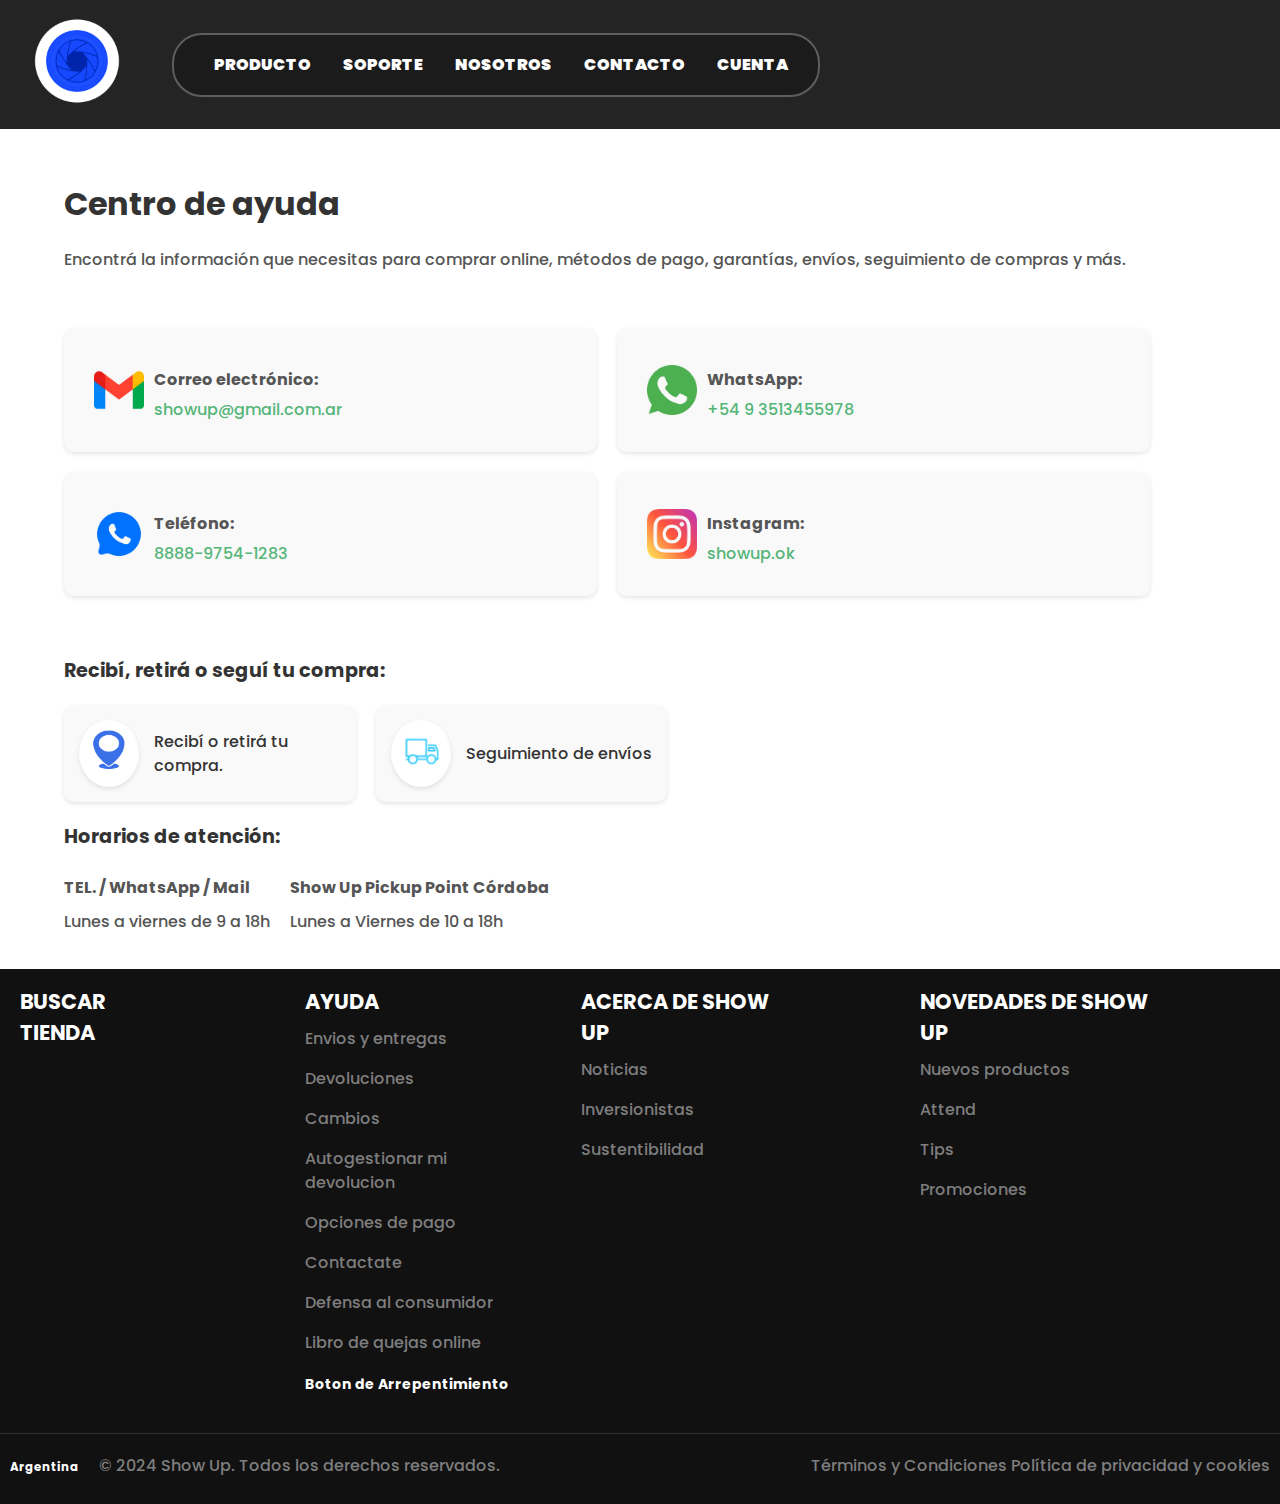
==== Contacto.html @ 89c9495c "Add files via upload" ====
<!DOCTYPE html>
<html lang="es">
<head>
    <meta charset="UTF-8">
    <meta name="viewport" content="width=device-width, initial-scale=1.0">
    <title>Centro de ayuda</title>
    <link rel="stylesheet" href="contacto.css">
    <link rel="stylesheet" href="Navbar.css">
    <link rel="stylesheet" href="footer.css">
    <link rel="shortcut icon" href="imagenes/be (4).png" type="image/x-icon">
    <link rel="preconnect" href="https://fonts.googleapis.com">
<link rel="preconnect" href="https://fonts.gstatic.com" crossorigin>
<link href="https://fonts.googleapis.com/css2?family=Poppins:ital,wght@0,100;0,200;0,300;0,400;0,500;0,600;0,700;0,800;0,900;1,100;1,200;1,300;1,400;1,500;1,600;1,700;1,800;1,900&display=swap" rel="stylesheet">
</head>
<body>
    <header>
        <nav class="navbar">
            <a href="index.html">
                <img src="imagenes/be (6).png" alt="FitLife Logo" class="logo">
            </a>
            <!-- Botón de menú hamburguesa -->
            <button class="menu-toggle" id="menu-toggle">
                ☰
            </button>
            <!-- Enlaces de navegación -->
            <ul class="nav-links" id="nav-links">
                <li><a href="Producto.html">Producto</a></li>
                <li><a href="Soporte.html">Soporte</a></li>
                <li><a href="Nosotros.html">Nosotros</a></li>
                <li><a href="Contacto.html">Contacto</a></li>
                <li><a href="dashusuario.html">Cuenta</a></li>
            </ul>
        </nav>
    </header>
    

    <section class="help-center">
        <div class="contain">
            <h1>Centro de ayuda</h1>
            <p>Encontrá la información que necesitas para comprar online, métodos de pago, garantías, envíos, seguimiento de compras y más.</p>
            
            <div class="contact-info">
                <div class="contact-method">
                    <img src="imagenes/correo-icon.png" alt="Correo electrónico" class="icon">
                    <div class="contact-metod-info">
                        <p>Correo electrónico:</p>
                        <a href="mailto:showup@gmail.com.ar">showup@gmail.com.ar</a>
                    </div>
                </div>
                <div class="contact-method">
                    <img src="imagenes/whatsapp-icon.png" alt="WhatsApp" class="icon">
                    <div class="contact-metod-info">
                        <p>WhatsApp:</p>
                        <a href="https://wa.me/5493513455978">+54 9 3513455978</a>
                    </div>
                </div>
                <div class="contact-method">
                    <img src="imagenes/phone-icon.png" alt="Teléfono" class="icon">
                    <div class="contact-metod-info">
                        <p>Teléfono:</p>
                        <a href="tel:888897541283">8888-9754-1283</a>
                    </div>
                </div>
                <div class="contact-method">
                    <img src="imagenes/instagram-icon.png" alt="Instagram" class="icon">
                    <div class="contact-metod-info">
                        <p>Instagram:</p>
                        <a href="https://www.instagram.com/showup.ok/">showup.ok</a>
                    </div>
                </div>
            </div>

            <div class="pickup-points">
                <div class="purchase-info">
                    <h3>Recibí, retirá o seguí tu compra:</h3>
                    <div class="purchase-options">
                        <div class="option">
                            <div class="icon-container">
                                <img src="imagenes/pickout.png" alt="Recibí o retirá tu compra">
                            </div>
                            <p>Recibí o retirá tu compra.</p>
                        </div>
                        <div class="option">
                            <div class="icon-container">
                                <img src="imagenes/carro.png" alt="Seguimiento de envíos">
                            </div>
                            <p>Seguimiento de envíos</p>
                        </div>
                    </div>
                </div>
                <div class="abajo">
                    <h3>Horarios de atención:</h3>
                    <div class="abajo2">
                        <div class="hours">
                            <p><strong>TEL. / WhatsApp / Mail</strong></p>
                            <p>Lunes a viernes de 9 a 18h</p>
                        </div>
                        <div class="pickup-point">
                            <p><strong>Show Up Pickup Point Córdoba</strong></p>
                            <p>Lunes a Viernes de 10 a 18h</p>
                        </div>
                    </div>
                </div>
            </div>
        </div>
    </section>

    <footer>
        <div class="footer-container">
          
          <div class="boxes">
            <div class="box">
              <h2>BUSCAR TIENDA</h2>
            </div>
            <div class="box">
              <h2>AYUDA</h2>
              <p>Envios y entregas</p>
              <p>Devoluciones</p>
              <p>Cambios</p>
              <p>Autogestionar mi devolucion</p>
              <p>Opciones de pago</p>
              <p>Contactate</p>
                <p>Defensa al consumidor</p>
                <p>Libro de quejas online</p>
                <h4>Boton de Arrepentimiento</h4>
            </div>
            <div class="box">
              <h2>ACERCA DE SHOW UP</h2>
              <p>Noticias</p>
              <p>Inversionistas</p>
              <p>Sustentibilidad</p>
            </div>
            <div class="box">
              
              <h2>NOVEDADES DE SHOW UP</h2>
              <p>Nuevos productos</p>
              <p>Attend</p>
              <p>Tips</p>
              <p>Promociones</p>
            
            </div>
            <div class="box2">
              <div class="social-iconss">
              </div>
            
            </div>
          </div>
         
        </div>
      
      
      
      <section class="final">

        <div class="parteuno">

          <h3>Argentina</h3>
          <p class="derechos">© 2024 Show Up. Todos los derechos reservados.</p>

        </div>

        <div class="partedos">

          <p>
            Términos y Condiciones
            Política de privacidad y cookies</p>

        </div>


      </section>
      
      </footer>

    <script>
        const menuToggle = document.querySelector('.menu-toggle');
        const navLinks = document.querySelector('.nav-links');
    
        menuToggle.addEventListener('click', () => {
            navLinks.classList.toggle('active'); // Activa/desactiva el menú
        });
    </script>
</body>
</html>
---- contacto.css ----
/* General */
body {
    font-family: "Poppins", sans-serif;
    font-weight: 500;
    font-style: normal;    background-color: #f4f4f4;
    margin: 0;
    padding: 0;
}

.help-center {
    background-color: #ffffff;
    padding-top: 30px;
    padding-bottom: 30px;
    width: 100%;
    margin: 0 auto;
    display: flex;
    flex-direction: column;
    align-items: center;
}

.contain {
    width: 90%;
    max-width: 1300px;
    display: flex;
    flex-direction: column;
    justify-content: center;
    align-items: start;
}

/* Headers */
h1 {
    font-size: 2rem;
    color: #333;
    text-align: start;
    margin-bottom: 10px;
}

p {
    font-size: 1rem;
    color: #555;
    line-height: 1.5;
    margin-top: 10px;
}

/* Contact Info */
.contact-info {
    display: flex;
    flex-wrap: wrap;
    gap: 20px;
    margin: 40px 0;
}

.contact-method {
    background-color: #f9f9f9;
    padding: 30px;
    border-radius: 10px;
    display: flex;
    align-items: center;
    box-shadow: 0 2px 4px rgba(0, 0, 0, 0.1);
    width: calc(50% - 20px);
    box-sizing: border-box;
}

.contact-metod-info {
    margin-left: 10px;
}

.contact-method img {
    width: 50px;
    height: 50px;
}

.contact-method p {
    font-weight: bold;
    margin-bottom: 5px;
}

.contact-method a {
    color: #55b679;
    text-decoration: none;
}

.contact-method a:hover {
    text-decoration: underline;
}

/* Pickup Points */
.purchase-info {
    margin-top: 20px;
}

.purchase-info h3 {
    font-size: 1.2rem;
    color: #333;
    margin-bottom: 15px;
}

.purchase-options {
    display: flex;
    flex-wrap: wrap;
    gap: 20px;
    margin-top: 20px;
}

.option {
    background-color: #f9f9f9;
    padding: 15px;
    border-radius: 10px;
    display: flex;
    align-items: center;
    box-shadow: 0 2px 4px rgba(0, 0, 0, 0.1);
    width: calc(50% - 20px);
    box-sizing: border-box;
}

.icon-container {
    background-color: #ffffff;
    border-radius: 50%;
    box-shadow: 0 2px 4px rgba(0, 0, 0, 0.1);
    padding: 10px;
    margin-right: 15px;
}

.icon-container img {
    width: 40px;
    height: 40px;
}

.option p {
    margin: 0;
    font-size: 1rem;
    color: #333;
}

/* Horarios */
.abajo h3 {
    font-size: 1.2rem;
    color: #333;
    margin-bottom: 15px;
}

.abajo2 {
    display: flex;
    flex-wrap: wrap;
    gap: 20px;
}

.hours p, .pickup-point p {
    margin-bottom: 10px;
}

.hours, .pickup-point {
    padding: 0;
    border-radius: 8px;
    width: auto;
}





/* Responsivo para móviles */
@media (max-width: 768px) {
    h1 {
        font-size: 1.8rem;
    }

    .contact-method {
        width: 100%;
    }

    .contact-method img {
        width: 40px;
        height: 40px;
    }

    .contact-method p {
        font-size: 0.9rem;
    }

    

    .contact-info {
        width: 100%;
        flex-direction: column;
        gap: 15px;
    }

    .abajo2 {
        flex-direction: column;
    }
    
    .pickup-points {
        width: 100%;
    }

    .purchase-info {
        width: 100%;
    }

    .purchase-info h3, .abajo h3 {
        font-size: 1rem;
    
    }
    
    .purchase-options {
        width: 100%;
        flex-direction: column;
        
        gap: 10;
    }
    .option {
        width: 100%;
    }
}

@media (max-width: 480px) {
    h1 {
        font-size: 1.5rem;
    }

    .option p {
        font-size: 0.9rem;
    }

    .contact-method a {
        font-size: 0.85rem;
    }

    .navbar {
        padding: 10px;
    }
}
---- Navbar.css ----
/* Estilos de la navbar */
.navbar {
    display: flex;
    align-items: center;
    padding: 1rem 2rem;
    position: relative;
    z-index: 100; /* Siempre encima */
    background-color: #242424; /* Fondo general */
    font-family: "Poppins", sans-serif;
    font-weight: 500;
    font-style: normal;
}

/* Logo de la navbar */
.logo {
    width: 90px;
    height: auto;
}

/* Enlaces de navegación en pantallas grandes */
.nav-links {
    display: flex;
    gap: 2rem;
    list-style: none;
    background-color: #1B1B1B; /* Fondo del óvalo */
    height: 60px;
    align-items: center;
    justify-content: center;
    border-radius: 30px;
    padding-right: 30px;
    margin-left: 50px;
    border: 2px solid #5e5e5e;
}

.nav-links a {
    color: #fff;
    text-decoration: none;
    text-transform: uppercase;
    font-weight: 850;
    font-size: 1rem;
    cursor: pointer;
}

.nav-links a:hover {
    color: #167bffe3;
    transition: 0.5s;
}

/* Menú hamburguesa (solo en móvil) */
.menu-toggle {
    display: none;
    background: none;
    border: none;
    font-size: 2rem;
    color: #fff;
    cursor: pointer;
}

/* Estilos para la barra de navegación en pantallas móviles */
@media (max-width: 768px) {
    /* Mostrar el botón hamburguesa y posicionarlo a la derecha */
    .menu-toggle {
        display: block;
        position: absolute;
        top: 50%;
        right: 2rem;
        transform: translateY(-50%);
        z-index: 200;
    }

    /* Configuración del menú desplegable */
    .nav-links {
        flex-direction: column;
        position: absolute;
        top: 120px;
        right: 0;
        background-color: #1B1B1B;
        width: 100%;
        height: auto;
        display: none; /* Oculto por defecto */
        border-radius: 0;
        padding: 1rem 0;
        margin: 0;
        border: none;
    }

    .nav-links.active {
        display: flex;
    }

    .nav-links li {
        text-align: center;
        margin: 0.5rem 0;
    }

    .nav-links a {
        font-size: 1.2rem;
    }

    .nav-links li {
        padding: 1rem;
        border-bottom: 1px solid #5e5e5e;
    }

    .nav-links a:hover {
        color: #167bffe3;
    }
}
---- footer.css ----
footer {
    background-color: #111111;
    color: white;
    margin-top: -5px;
    font-family: "Poppins", sans-serif;
    font-weight: 500;
    font-style: normal;
}

.footer-container {
    display: flex;
    justify-content: space-between;
    align-items: center;
}

.boxes {
    display: flex;
}

.box {
    padding: 0px 20px 20px 20px;
    margin-top: 0px;
    font-size: 14px;
}

.box h2 {
    margin-bottom: 10px;
    margin-right: 80px;
}

/* Estilos para los iconos */
.social-icons {
    display: flex;
}

.social-icons a {
    margin-left: 10px;
}

.social-icons img {
    width: 30px; /* Ajusta el tamaño de los iconos según tu preferencia */
    height: 30px; /* Ajusta el tamaño de los iconos según tu preferencia */
}

/* Estilos para los iconos */
.social-icons {
    display: flex;
}

.social-icons i {
    margin-left: 10px;
    font-size: 25px; /* Tamaño de los iconos */
}

footer p {
    color: #7E7E7E;
}

.box2 {
    font-size: 14px;
    margin-top: 10px;
}

.anuncioss2 {
    display: flex;
    justify-content: center;
}

.anuncios2 {
    display: flex;
    justify-self: center;
    width: 95%;
    height: 400px;
    align-items: center;
    background-image: url(anuncio2.jpg);
    background-repeat: no-repeat;
    background-size: contain;
}

.hrr {
    color: gray;
}

.final {
    display: flex;
    flex-direction: row;
    justify-content: space-between;
    border-top: 1px solid #333;
    padding: 10px;
}

.parteuno {
    font-size: 10px;
    flex-direction: row;
    display: flex;
    align-items: baseline;
}

.parteuno p {
    margin-left: 20px;
}

.partedos {
    float: left;
    font-size: 10px;
}

/* Media Queries para pantallas móviles */
@media (max-width: 768px) {
    footer {
        padding: 20px;
    }

    .footer-container {
        flex-direction: column;  /* Apilar elementos en vertical en móvil */
        align-items: flex-start; /* Alinear a la izquierda */
    }

    .boxes {
        flex-direction: column; /* Apilar las cajas verticalmente */
        width: 100%; /* Hacer las cajas más anchas */
    }

    .box {
        width: 100%; /* Ancho completo */
        margin-bottom: 15px; /* Espacio entre las cajas */
        padding: 0;
    }

    .box h2 {
        margin-right: 0; /* Quitar margen a la derecha */
        margin-left: 0;  /* Alinear título a la izquierda */
    }

    .social-icons {
        flex-direction: column;  /* Apilar los iconos en vertical */
        align-items: flex-start;  /* Alinear los iconos a la izquierda */
    }

    .social-icons a {
        margin-left: 0;  /* Alinear los iconos a la izquierda */
        margin-bottom: 10px; /* Espacio entre iconos */
    }

    .box2 {
        width: 100%; /* Ancho completo */
        margin-left: 0; /* Eliminar margen izquierdo */
    }

    .final {
        flex-direction: column; /* Apilar los elementos de la parte final */
        align-items: flex-start; /* Alinear el texto a la izquierda */
    }

    .parteuno {
        display: flex;
        flex-direction: column;
        font-size: 12px; /* Ajustar tamaño de fuente para móviles */
        margin-left: 0; /* Alinear el texto a la izquierda */
    }
    .partedos {
        font-size: 12px; /* Ajustar tamaño de fuente para móviles */
        margin-left: 0; /* Alinear el texto a la izquierda */
    }

    .parteuno p, .partedos p {
        margin-left: 0; /* Eliminar márgenes laterales */
    }
}
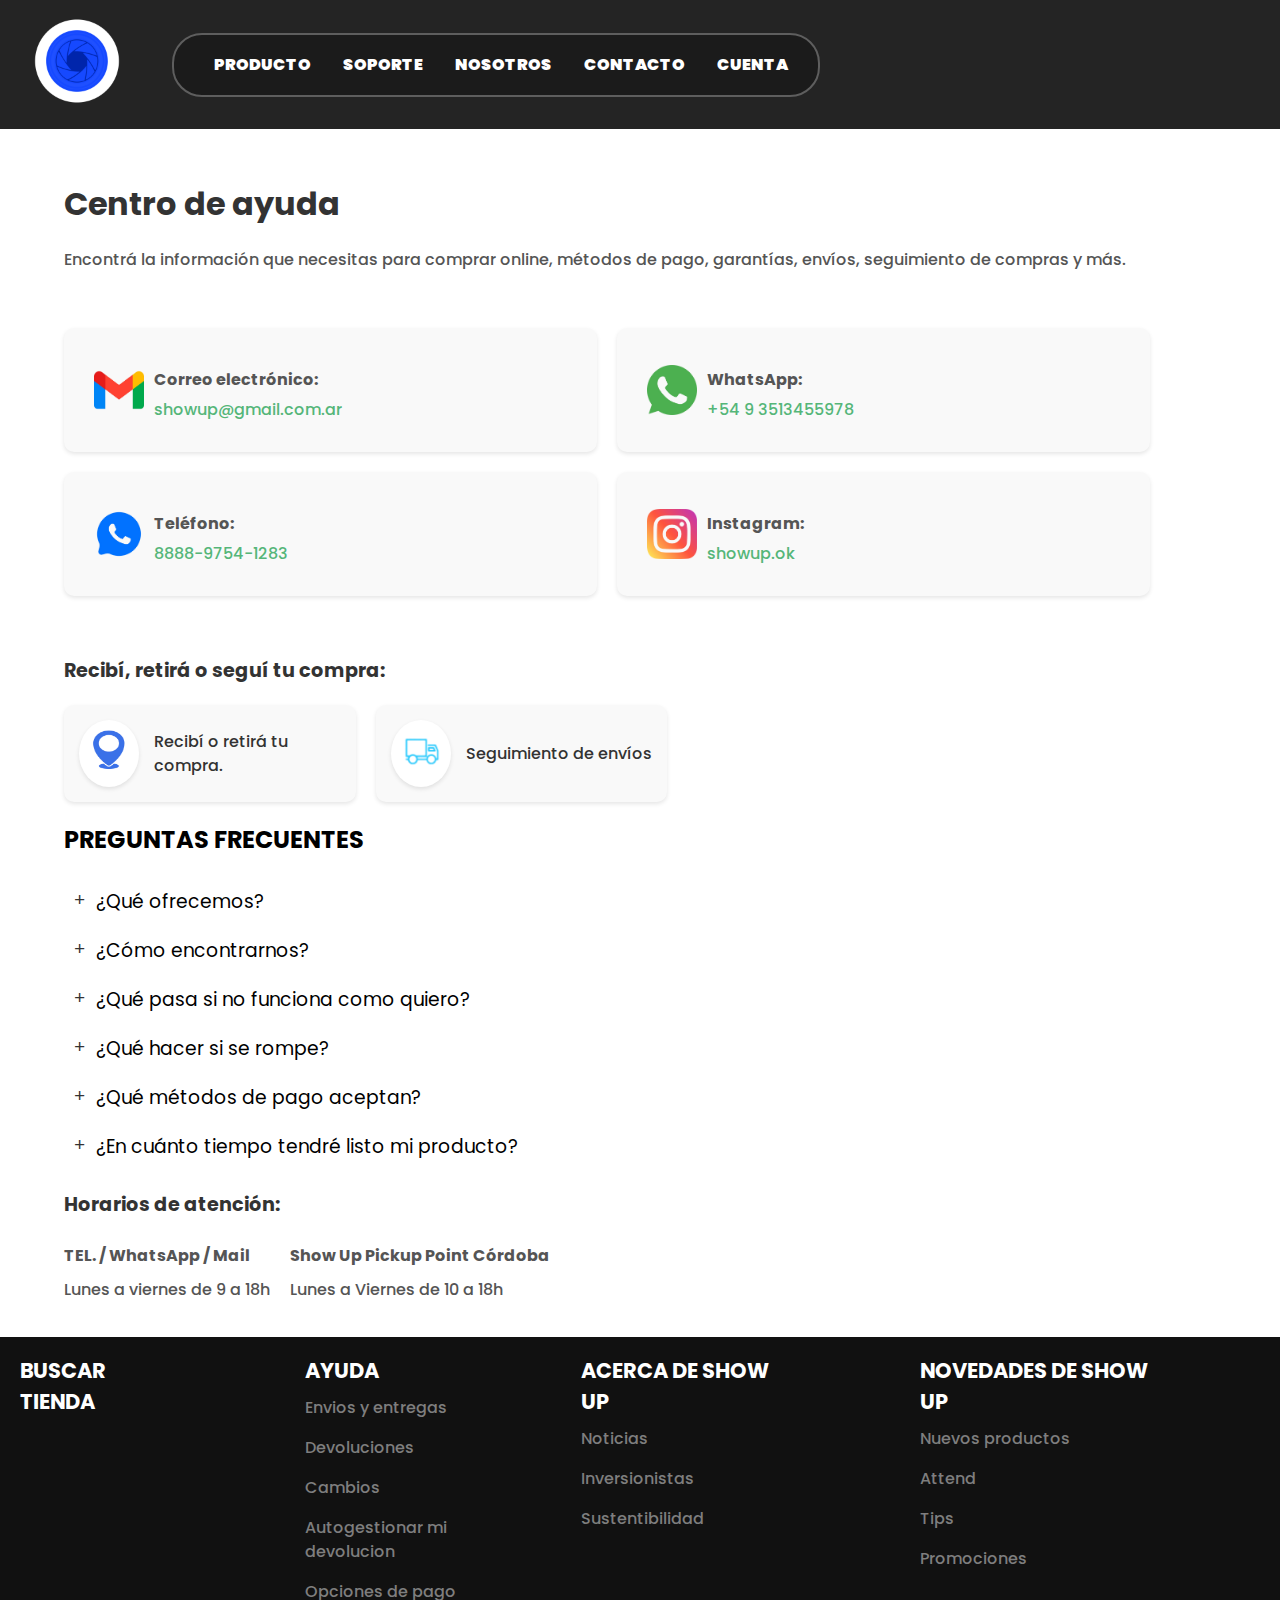
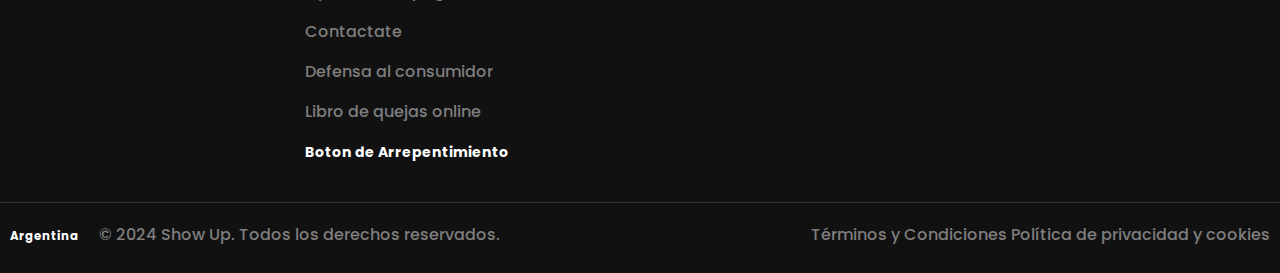
==== commit 8848ef7b: "Update Contacto.html" ====
--- a/Contacto.html
+++ b/Contacto.html
@@ -88,6 +88,24 @@
                         </div>
                     </div>
                 </div>
+
+    <section class="faqs">
+
+<h2>PREGUNTAS FRECUENTES</h2>
+
+                    <div id="ss360-smartFaq"></div>
+                    <script type="application/ld+json" id="ss360FaqData">{"@context": "http://schema.org/","@type": "FAQPage", "mainEntity": [{"@type":"Question","name":"¿Qué ofrecemos?","genre":"","acceptedAnswer":{"@type":"Answer","text":"Attend, El producto que solucionará tu vida. Escanea y compara información biométrica que logra capturar la IA para así compararla con otros datos guardados en la base de datos y así saber si la persona que está intentando ingresar está en la lista o no. Esa parte de programación es lo más destacado. Esta información se muestra además en una página programada por nosotros mismos.\n"},"identifier":6466287},{"@type":"Question","name":"¿Cómo encontrarnos?","genre":"","acceptedAnswer":{"@type":"Answer","text":"A través de nuestras redes sociales como “showup.ok” en instagram, “showup” en facebook y en nuestra página web."},"identifier":5708932},{"@type":"Question","name":"¿Qué pasa si no funciona como quiero?","genre":"","acceptedAnswer":{"@type":"Answer","text":"Ofrecemos ayuda y orientación para la instalación y mantenimiento del producto, además enseñamos al momento de entregarlo el funcionamiento de Attend. \n"},"identifier":933521},{"@type":"Question","name":"¿Qué hacer si se rompe?","genre":"","acceptedAnswer":{"@type":"Answer","text":"Ofrecemos una garantía de hasta 6 meses, comunícanoslo, y vamos a estar ahí para solucionarlo.\n"},"identifier":116434},{"@type":"Question","name":"¿Qué métodos de pago aceptan? ","genre":"","acceptedAnswer":{"@type":"Answer","text":"Efectivo, Débito, Crédito y transferencia.\n"},"identifier":5809075},{"@type":"Question","name":"¿En cuánto tiempo tendré listo mi producto?","genre":"","acceptedAnswer":{"@type":"Answer","text":"El producto es enviado a toda Argentina y en menos de 2 semanas ya tendrá el producto.\n"},"identifier":5403181}]}</script>
+                    <script type="application/javascript"> function ss360SearchFaq(e, searchType) { var sfcn = 'ss360-search-found'; var sffrd = 'ss360-search-filtered'; var query = ''; var idSearch = false; if (e !== undefined && e.target !== undefined) { query = e.target.value; } else { query = e; idSearch = true; } if (searchType !== undefined && searchType === 'query') { idSearch = false; } if (!idSearch) { query = query.toLowerCase().trim(); var urlSearch = window.location.search; if (urlSearch.indexOf('faq-query') > -1) { urlSearch = urlSearch.replace(/faq-query=(.*)/,'faq-query=' + query) } else { if (urlSearch.indexOf('?') > -1) { urlSearch += '&'; } else { urlSearch += '?'; } urlSearch += 'faq-query=' + query; } window.history.pushState('', '', urlSearch); } var faqSearch = query.split(' '); document.querySelectorAll('.ss360-qa').forEach(function (item) { var t = item.textContent.toLowerCase(); var match = query.length > 0; if (idSearch) { match = item.id === 'ss360-qa-' + query; } else { for (var i = 0; i < faqSearch.length; i++) { if (t.indexOf(faqSearch[i]) < 0) { match = false; break; } } } if (match) { if (!item.classList.contains(sfcn)) { item.classList.add(sfcn); } item.classList.remove(sffrd); } else { item.classList.remove(sfcn); if (query.length > 0) { item.classList.add(sffrd) } else { item.classList.remove(sffrd); } } }); } function ss360BuildFaq() { var faqContainer = document.getElementById('ss360-smartFaq'); faqContainer.innerHTML = ''; function qaClickListener(e) { if (this.className.indexOf('ss360-qa-active') > -1 || this.className.indexOf('ss360-search-found') > -1) { this.className = this.className.replace(' ss360-qa-active', ''); this.className = this.className.replace(' ss360-search-found', ''); } else if (this.className.indexOf('ss360-qa') > -1) { this.className += ' ss360-qa-active' } } var ldjson = document.getElementById('ss360FaqData').innerHTML; var faqJson = JSON.parse(ldjson); var qaArray = faqJson['mainEntity']; var categories = []; for (var i = 0; i < qaArray.length; i++) { var qaArrayElement = qaArray[i]; var category = qaArrayElement['genre']; var question = qaArrayElement['name']; var answer = qaArrayElement['acceptedAnswer']['text']; var qaElement = document.createElement('div'); qaElement.className = 'ss360-qa'; if (category !== undefined && category !== null) { qaElement.className += ' qa-category-' + category.replace(/[^a-z0-9]/gi, '-'); if (categories.indexOf(category) < 0 && category.trim().length > 0) { categories.push(category); } qaElement.dataset.category = category.replace(/"/g, '-'); } qaElement.onclick = qaClickListener; qaElement.id = 'ss360-qa-' + qaArrayElement['identifier']; var qaQuestionElement = document.createElement('h3'); qaQuestionElement.className = 'ss360-question'; qaQuestionElement.innerHTML = question; qaElement.appendChild(qaQuestionElement); var qaAnswerElement = document.createElement('p'); qaAnswerElement.className = 'ss360-answer'; qaAnswerElement.innerHTML = answer; qaElement.appendChild(qaAnswerElement); faqContainer.appendChild(qaElement); } if (categories.length > 0) { var categoryFilter = document.createElement('div'); for (var i = 0; i < categories.length; i++) { var cat = categories[i]; function qaCategoryClickListener(e) { var thisCategory = 'qa-category-' + this.innerHTML.replace(/[^a-z0-9]/gi, '-'); var thisCategoryActive = this.className.indexOf('qa-category-active') > -1; var qas = document.getElementsByClassName('ss360-qa'); var hasAlNumChars = thisCategory.replace('qa-category-', '').replace(/-/g, '').length > 0; console.log(hasAlNumChars); for (var j = 0; j < qas.length; j++) { var element = qas.item(j); var currentClassName = element.className; var categoryDataName = element.dataset.category; if (thisCategoryActive) { element.style = 'display:block'; } else { if (hasAlNumChars && currentClassName.indexOf(thisCategory) > -1) { element.style = 'display:block'; } else if (!hasAlNumChars && categoryDataName === this.innerHTML.replace(/"/g, '-')) { element.style = 'display:block'; } else { element.style = 'display:none'; } } } var scat = document.getElementsByClassName('ss360-category'); for (var j = 0; j < scat.length; j++) { var element = scat.item(j); element.className = element.className.replace(' qa-category-active', ''); } if (!thisCategoryActive) { this.className += ' qa-category-active'; } } var catElement = document.createElement('div'); catElement.className = 'ss360-category'; catElement.innerHTML = cat; catElement.onclick = qaCategoryClickListener; categoryFilter.appendChild(catElement); } faqContainer.insertBefore(categoryFilter, faqContainer.firstChild); } } document.addEventListener("DOMContentLoaded", function () { ss360BuildFaq(); var queryDict = {}; location.search.substr(1).split("&").forEach(function (item) { queryDict[item.split("=")[0]] = item.split("=")[1] }); var faqSearchInput = document.getElementById('ss360-smartFaq-search'); var qaid = queryDict['faq-id']; var faqQuery = queryDict['faq-query']; if (qaid !== undefined) { ss360SearchFaq(qaid, 'identifier'); } else if (faqQuery !== undefined) { faqQuery = decodeURIComponent(faqQuery).replace('+', ' '); faqSearchInput.value = faqQuery; ss360SearchFaq(faqQuery, 'query'); } faqSearchInput.onkeyup = ss360SearchFaq; });</script>
+                    <style> .ss360-question { padding: 10px; cursor: pointer; margin: 0; } .ss360-question:before { font-family: Consolas, Monaco, 'Andale Mono', 'Ubuntu Mono', monospace; content: '+ '; position: relative; bottom: 2px; color: #333; } .ss360-qa.ss360-qa-active .ss360-question:before { content: '- '; } .ss360-answer { margin-top: 0; padding: 20px 31px; white-space: pre-line; display: none; border-bottom-left-radius: 10px; border-bottom-right-radius: 10px; line-height: 1.4em; background-color: #f4f4f4; } .ss360-qa.ss360-qa-active .ss360-answer, .ss360-qa.ss360-search-found .ss360-answer { display: block; } .ss360-search-found .ss360-question, .ss360-search-found .ss360-answer { background-color: #d9fdd4; } .ss360-search-filtered { display: none; } .ss360-category { display: inline-block; padding: 10px; cursor: pointer; margin: 10px; margin-left: 0; border-radius: 12px; background-color: #f1f1f1; } .qa-category-active { background-color: #3d8fff; color: white; } #ss360-smartFaq-search { padding: 10px } h3.ss360-question { font-weight: normal; }</style>
+
+
+
+
+                </section>
+
+
+
+                
                 <div class="abajo">
                     <h3>Horarios de atención:</h3>
                     <div class="abajo2">
